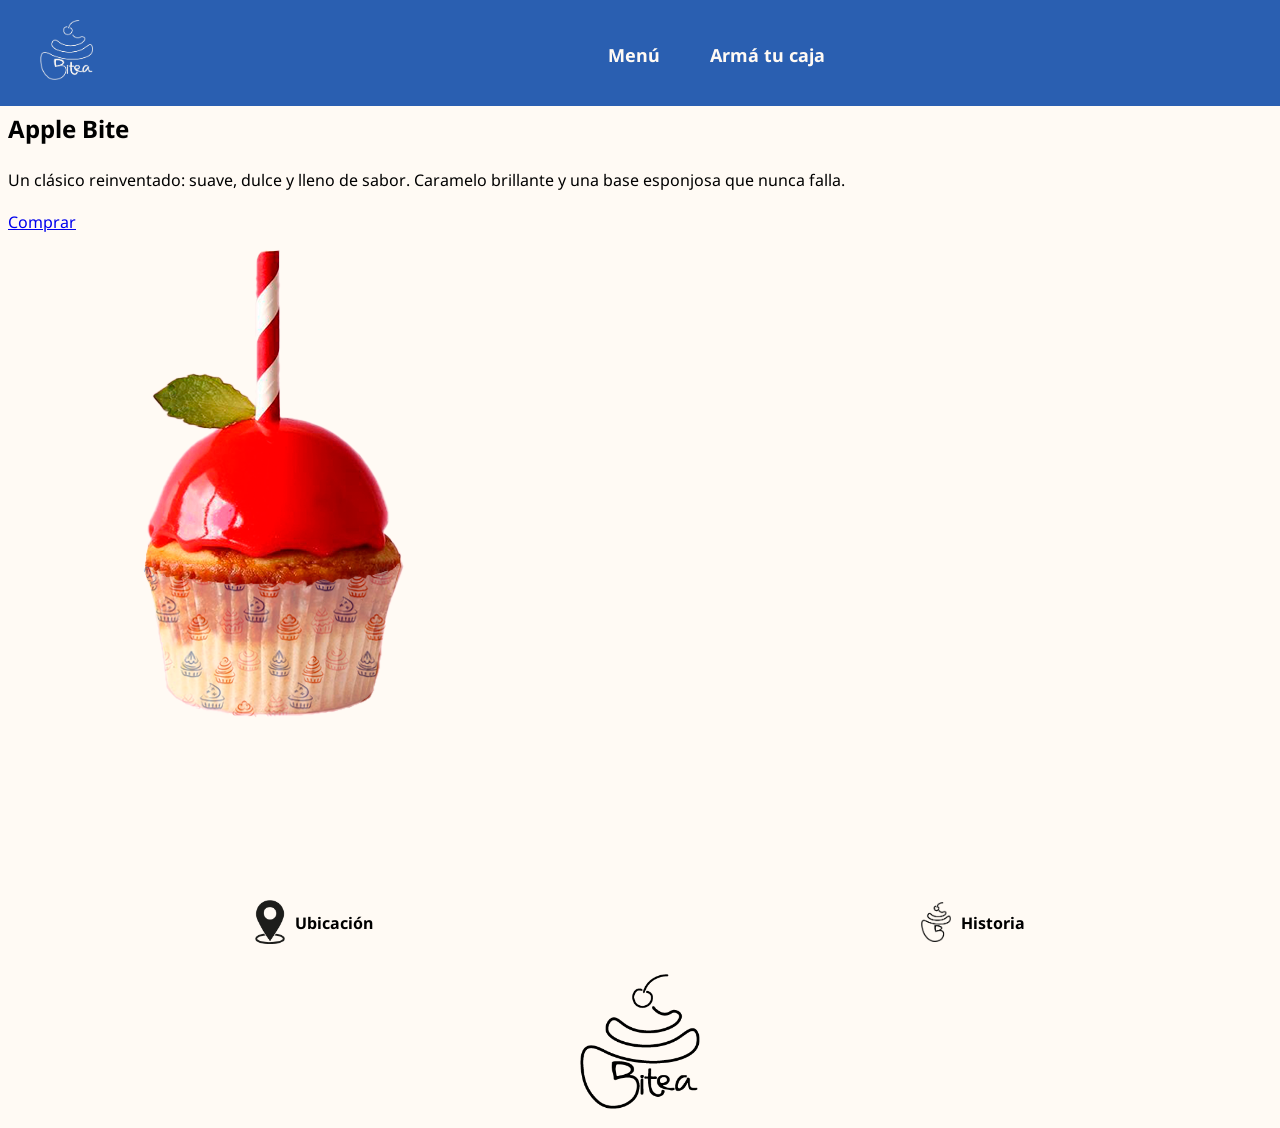
==== apple.html @ 975b8e03 "Add files via upload" ====
<!DOCTYPE html>
<html lang="es">

<head>
    <meta charset="UTF-8">
    <meta name="viewport" content="width=device-width, initial-scale=1.0">
    <title>Bitea — Apple Bite</title>
    <link rel="icon" href="Imagenes/Logo.ico" type="image/x-icon">
    <link rel="stylesheet" href="Css/style-sabores.css">
    <link
        href="https://fonts.googleapis.com/css2?family=Noto+Sans+Thai+Looped:wght@100;200;300;400;500;600;700;800;900&display=swap"
        rel="stylesheet">
</head>

<body>
    <!-- Menú de navegación -->
    <header>
        <div class="logo">
            <a href="index.html">
                <img src="Imagenes/Logo de Bitea (Blanco).png" alt="Logo" class="logo-img">
            </a>
        </div>

        <nav>
            <ul class="menu">
                <li><a href="index.html">Menú</a></li>
                <li><a href="caja3.html">Armá tu caja</a></li>
            </ul>
        </nav>
    </header>

    <section class="detalle-sabor">
        <div class="contenedor-sabor">
            <div class="info-sabor">
                <h1>Apple Bite</h1>
                <p class="descripcion-sabor">
                    Un clásico reinventado: suave, dulce y lleno de sabor. Caramelo brillante y una base esponjosa que
                    nunca falla.
                </p>
                <div class="botones-sabor">
                    <a href="caja3.html" class="btn-comprar-sabor">Comprar</a>
                </div>
            </div>

            <div class="imagen-sabor">
                <img src="Imagenes/Sabores/1. C. Apple Bite.png" alt="Apple Bite">
            </div>
        </div>
    </section>


    <!-- Footer -->
    <footer class="footer">

        <div class="footer-links">
            <a class="footer-link" href="https://www.google.com/maps" target="_blank">
                <img src="Imagenes/Footer/Locacion.png" alt="Ubicación" class="footer-icon">
                <span>Ubicación</span>
            </a>
            <a class="footer-link" href="Historia.html">
                <img src="Imagenes/Footer/Historia.png" alt="Historia" class="footer-icon">
                <span>Historia</span>
            </a>
        </div>

        <div class="footer-logo">
            <a href="index.html">
                <img src="Imagenes/Footer/Logo Bitea (Negro) .png" alt="Logo Bitea">
            </a>
        </div>

    </footer>
</body>

</html>
---- Css/style-sabores.css ----
/* TIPOGRAFÍA */
body {
    font-family: 'Noto Sans Thai Looped', sans-serif;
    background-color: #FFFAF4;
    padding-top: 80px;
}

/* MENU */

/* Estilos del header */
header {
    background-color: #2A5FB1;
    padding: 20px 40px;
    position: fixed;
    top: 0;
    left: 0;
    width: 100%;
    z-index: 1000;
    display: flex;
    justify-content: space-between;
    align-items: center;
}

/* Logo */
.logo {
    display: flex;
    align-items: center;
    margin-right: 20px;
}

.logo-img {
    height: 60px;
}

/* Estilos para el ícono de hamburguesa (oculto por defecto en escritorio) */
.hamburger {
    display: none;
    flex-direction: column;
    justify-content: space-between;
    width: 30px;
    height: 20px;
    cursor: pointer;
}

.hamburger span {
    width: 100%;
    height: 3px;
    background-color: #FFFAF4;
    transition: all 0.3s ease;
}

.hamburger.active span:nth-child(1) {
    transform: rotate(45deg) translate(5px, 5px);
}

.hamburger.active span:nth-child(2) {
    opacity: 0;
}

.hamburger.active span:nth-child(3) {
    transform: rotate(-45deg) translate(7px, -7px);
}

/* Contenedor del menú */
nav {
    display: flex;
    align-items: center;
    flex-grow: 1;
    justify-content: center;
}

/* Estilos del menú */
.menu {
    display: flex;
    justify-content: center;
    list-style: none;
    gap: 30px;
    margin: 0;
    padding: 0;
}

/* Enlaces del menú */
.menu li a {
    text-decoration: none;
    color: #FFFAF4;
    font-weight: bold;
    font-size: 18px;
    position: relative;
    padding: 5px 10px;
    transition: color 0.3s ease;
}

/* Efecto de subrayado en hover */
.menu li a::after {
    content: '';
    position: absolute;
    left: 0;
    bottom: -2px;
    width: 100%;
    height: 3px;
    background-color: #FFFAF4;
    transform: scaleX(0);
    transform-origin: right;
    transition: transform 0.3s ease;
}

.menu li a:hover::after {
    transform: scaleX(1);
    transform-origin: left;
}

.menu li a:hover {
    color: #FFFAF4;
}

/* Contenedor de los íconos (carrito y perfil) */
.icon-container {
    display: flex;
    gap: 20px;
    justify-content: flex-end;
    position: absolute;
    right: 110px;
}

/* Estilos para los íconos en el menú */
.icon-container a img.icon {
    width: 24px;
    height: auto;
    transition: transform 0.3s ease;
}

/* Efecto al pasar el mouse (hover) sobre los íconos */
.icon-container a:hover img.icon {
    transform: scale(1.2);
}

/* SABORES */
.sabores {
    background-position: center;
    padding: 60px;
    color: white;
}

.sabores .datail {
    display: block;
    justify-content: center;
    gap: 20px;
}

.sabores h1 {
    font-size: 30pt;
    text-align: justify;
    margin-top: 0px;
    margin-left: 650px;
    margin-right: 180px;
    color: black;
}

.sabores p {
    font-size: 14pt;
    text-align: justify;
    margin-top: 10px;
    margin-left: 650px;
    margin-right: 80px;
    color: black;
}

.sabores img {
    max-width: 700px;
    height: auto;
    display: block;
    margin-top: -250px;
    margin-left: 100px;
    margin-bottom: 25px;
}

/* BOTONES EN GENERAL: COMPRAR Y AGREGAR A FAV */
.botones {
    display: flex;
    align-items: center;
    justify-content: center;
    margin: 0;
    padding: 0;
}

.comprar {
    display: inline-block;
    padding: 10px 50px;
    background-color: black;
    color: white;
    text-decoration: none;
    font-size: 1.2rem;
    font-weight: bold;
    border-radius: 10px;
    box-shadow: 0 4px 8px rgba(0, 0, 0, 0.3);
    transition: all 0.3s ease;
    margin-top: -570px;
    margin-left: 560px;
}

.comprar:hover {
    background-color: rgb(36, 35, 35);
    transform: scale(1.05);
}

#favoriteButton {
    display: flex;
    align-items: center;
    justify-content: center;
    gap: 6px;
    background-color: transparent;
    font-size: 1.2rem;
    color: black;
    font-weight: bold;
    padding: 8px 12px;
    border: none;
    border-radius: 10px;
    transition: all 0.3s ease;
    position: relative;
    margin: 0;
    margin-top: -560px;
}

#heartIcon {
    margin-top: -11px;
    margin: 0;
    width: 30px;
    height: auto;
    transition: transform 0.3s ease;
}

#favoriteButton:hover #heartIcon {
    transform: scale(1.2);
}

/* ESTRELLAS Y CANTIDAD DE REVIEW */
.estrellas {
    display: flex;
    align-items: center;
    margin-top: -80px;
    margin-bottom: -79px;
    margin-left: 650px;
    gap: 2px;
}

.estrellas img {
    width: 30px;
    height: auto;
    margin-left: 0;
}

.estrellas p {
    margin-left: 8px;
    font-size: 16px;
    font-weight: bold;
    color: #333;
    margin-top: -255px;
}

/* REVIEWS */
.reviews {
    padding: 50px 20px;
    text-align: left;
    background-color: #fffaf4;
}

.reviews h2 {
    font-size: 2em;
    margin-bottom: 24pt;
    color: black;
    margin-top: 10px;
    margin-left: 290px;
}

.review-cards {
    display: flex;
    justify-content: center;
    gap: 20px;
    flex-wrap: wrap;
}

.card {
    background-color: #FFFAF4;
    padding: 20px;
    border-radius: 10px;
    box-shadow: 0 4px 6px rgba(0, 0, 0, 0.1);
    max-width: 250px;
    text-align: left;
    border: 1px solid black;
}

.card p {
    font-size: 1em;
    margin-bottom: 10px;
    color: black;
}

.card span {
    font-size: 0.9em;
    font-weight: bold;
    color: black;
}

/* INGREDIENTES Y ETIQUETA NUTRICIONAL */
.accordion {
    width: 100%;
    max-width: 930px;
    margin: auto;
}

.accordion-item {
    border: 1px solid black;
    margin-bottom: 10px;
    border-radius: 5px;
    overflow: hidden;
}

.accordion-content {
    max-height: 0;
    overflow: hidden;
    transition: max-height 0.3s ease;
    padding: 0 15px;
}

.accordion-header {
    background-color: #FFFAF4;
    border: none;
    width: 100%;
    text-align: left;
    padding: 15px;
    font-size: 16px;
    cursor: pointer;
    display: flex;
    justify-content: space-between;
    align-items: center;
}

.arrow {
    width: 20px;
    height: auto;
    transition: transform 0.3s ease;
}

.accordion-header.active .arrow {
    transform: rotate(180deg);
}

.accordion-content p {
    padding: 15px 0;
    margin: 0;
}

/* POP UP: PERSONALIZADO C3 */
#popup-personalizado {
    display: none;
    position: fixed;
    top: 50%;
    left: 50%;
    transform: translate(-50%, -50%);
    width: 80%;
    height: 70%;
    max-width: 800px;
    max-height: 600px;
    background-color: #FFFAF4;
    border-radius: 10px;
    box-shadow: 0 4px 10px rgba(0, 0, 0, 0.3);
    z-index: 1000;
    padding: 20px;
}

#popup-personalizado.active {
    display: block;
}

#popup-personalizado h3 {
    margin: 0 0 20px;
    font-size: 24px;
    color: #333;
    text-align: left;
    margin-left: 20px;
}

#popup-personalizado p {
    font-size: 20px;
    color: #555;
    text-align: left;
    margin-left: 20px;
}

#popup-personalizado .imagen-cupcake {
    max-width: 500px;
    height: auto;
    margin-left: 200px;
}

#popup-personalizado .indicador {
    position: relative;
    display: flex;
    flex-direction: column;
    align-items: center;
    gap: 100px;
    height: 450px;
    margin-top: -570px;
    margin-left: 600px;
}

#popup-personalizado .indicador::before {
    content: '';
    position: absolute;
    top: 0;
    bottom: 0;
    width: 38px;
    background-color: #fbacbf;
    z-index: -1;
}

#popup-personalizado .indicador span {
    width: 100px;
    height: 100px;
    border-radius: 50%;
    background-color: #fbacbf;
    z-index: 1;
}

#popup-personalizado .indicador .active {
    background-color: #ED4F2E;
}

#popup-personalizado ul {
    list-style: none;
    padding: 0;
    margin: 0;
    margin-top: -380px;
}

#popup-personalizado ul li {
    margin-bottom: 10px;
    font-size: 16px;
    color: #333;
}

#popup-personalizado ul li input[type="radio"] {
    margin-right: 10px;
}

#popup-personalizado .continue-btn {
    position: fixed;
    bottom: 20px;
    left: 85%;
    transform: translateX(-50%);
    z-index: 10000;
    padding: 10px 20px;
    font-size: 18px;
    text-align: center;
    color: #fff;
    text-decoration: none;
    border-radius: 5px;
    cursor: pointer;
    transition: background-color 0.3s ease;
    background-color: #3361AA;
}

#popup-personalizado .continue-btn[disabled] {
    background-color: #ccc;
    cursor: not-allowed;
}

#popup-personalizado .continue-btn:hover {
    background-color: #ff6f61;
}

#cerrar-popup-personalizado {
    position: absolute;
    top: 15px;
    margin-top: -20px;
    right: 15px;
    font-size: 40px;
    color: #333;
    cursor: pointer;
    z-index: 1001;
}

/* FOOTER */
.footer {
    display: flex;
    flex-direction: column;
    justify-content: space-between;
    align-items: center;
    background-color: #FFFAF4;
    padding: 20px;
    height: 200px;
    margin-top: 120px;
}

.footer-links {
    display: flex;
    justify-content: space-between;
    width: 100%;
    max-width: 800px;
    margin-bottom: 20px;
}

.footer-link {
    text-decoration: none;
    color: #000;
    font-size: 16px;
    margin: 0 15px;
    display: flex;
    align-items: center;
    font-weight: 700;
}

.footer-social {
    display: flex;
    justify-content: center;
    align-items: center;
    margin-bottom: 10px;
}

.social-link {
    margin: 0 10px;
    text-decoration: none;
}

.social-icon {
    width: 60px;
    height: 60px;
}

.footer-logo img {
    max-width: 120px;
    margin-top: 10px;
}

.footer-icon {
    margin-right: 10px;
    width: 30px;
}

/* CARRITO */
#modal-carrito {
    position: fixed;
    top: 0;
    right: 0;
    width: 400px;
    height: 100%;
    background: white;
    box-shadow: -4px 0 10px rgba(0, 0, 0, 0.2);
    z-index: 1000;
    display: flex;
    flex-direction: column;
}

.cerrar {
    font-size: 24px;
    cursor: pointer;
    text-align: right;
    padding: 10px;
}

#contenido-carrito {
    overflow-y: auto;
    flex: 1;
    padding: 20px;
}

.producto {
    display: flex;
    align-items: center;
    margin-bottom: 15px;
}

.imagen-producto {
    width: 80px;
    height: 80px;
    object-fit: cover;
    margin-right: 15px;
}

.detalles-producto {
    flex: 1;
    display: flex;
    flex-direction: column;
    gap: 5px;
}

.nombre-producto {
    font-size: 14px;
    font-weight: bold;
    white-space: nowrap;
    overflow: hidden;
    text-overflow: ellipsis;
}

.cantidad-precio {
    display: flex;
    align-items: center;
    gap: 10px;
    font-size: 14px;
}

.cantidad {
    padding: 0 10px;
}

.btn-cantidad {
    width: 30px;
    height: 30px;
    border: 1px solid white;
    border-radius: 10px;
    background: white;
    color: black;
    font-size: 16px;
    cursor: pointer;
}

.btn-cantidad:hover {
    background: #f490a5;
}

.icono-eliminar {
    width: 24px;
    height: 24px;
    cursor: pointer;
}

.total {
    display: flex;
    justify-content: space-between;
    font-size: 16px;
    font-weight: bold;
    padding: 10px 20px;
    border-top: 1px solid #ccc;
}

.boton-finalizar {
    background: black;
    color: white;
    width: calc(100% - 40px);
    margin: 0 auto;
    padding: 10px 0;
    text-align: center;
    font-size: 16px;
    font-weight: bold;
    cursor: pointer;
    border: none;
}

.boton-finalizar:hover {
    background: #333;
}

#footer-carrito {
    padding: 20px;
    background: white;
    box-shadow: 0 -2px 5px rgba(0, 0, 0, 0.1);
    display: flex;
    justify-content: center;
    align-items: center;
}

.contador-carrito {
    position: absolute;
    top: -5px;
    right: -5px;
    background-color: #f490a5;
    color: white;
    font-size: 14px;
    font-weight: bold;
    border-radius: 50%;
    width: 20px;
    height: 20px;
    display: flex;
    justify-content: center;
    align-items: center;
}

/* Unified Media Query for Tablets and Mobile (max-width: 1024px) */
@media (max-width: 1024px) {

    header {
        padding: 15px 20px;
        flex-direction: column;
        align-items: center;
    }

    .logo {
        margin-bottom: 10px;
    }

    .logo-img {
        height: clamp(40px, 5vw, 50px);
        margin: 0 auto;
    }

    /* Hamburger menu (unchanged) */
    .hamburger {
        display: flex;
        position: absolute;
        left: 20px;
        top: 50%;
        transform: translateY(-50%);
        z-index: 1001;
    }

    /* Navigation menu */
    nav {
        position: absolute;
        top: 100%;
        left: 0;
        width: 100%;
        background-color: #2A5FB1;
        transform: translateY(-100%);
        opacity: 0;
        visibility: hidden;
        transition: transform 0.3s ease, opacity 0.3s ease, visibility 0.3s ease;
        z-index: 1000;
        padding: 0;
        /* Remove padding */
        margin: 0;
        /* Remove margin */
        border: none;
        /* Remove borders */
    }

    /* Open menu state */
    nav.menu-open {
        transform: translateY(0);
        opacity: 1;
        visibility: visible;
        text-align: left !important;
    }

    .menu {
        display: flex !important;
        flex-direction: column !important;
        gap: 10px !important;
        padding: 10px 20px !important;
        margin: 0 !important;
        list-style: none !important;
        align-items: left !important;
        justify-content: flex-start !important;
    }

    .menu li {
        margin: 0 !important;
        padding: 0 !important;
        width: auto !important;
    }

    .menu li a,
    .menu li button {
        font-size: clamp(14px, 2vw, 16px) !important;
        padding: 10px 15px !important;
        margin: 0 !important;
        text-align: left !important;
        color: #fff !important;
        text-decoration: none !important;
        display: block !important;
        margin-right: clamp(300px, 1.2vw, 112px) !important;
    }

    /* Remove hover underline effect in mobile */
    .menu li a::after {
        display: none;
    }

    /* Override browser defaults for lists */
    nav ul,
    nav li {
        margin: 0 !important;
        padding: 0 !important;
    }

    /* Icon container (unchanged) */
    .icon-container {
        position: absolute;
        right: 20px;
        margin-top: 0;
        gap: 15px;
    }

    .icon-container a img.icon {
        width: clamp(18px, 2vw, 20px);
    }

    /* Menu section (unchanged) */
    #menu {
        height: 70vh;
    }

    .btn-overlay {
        font-size: clamp(12px, 1.5vw, 15px);
        padding: clamp(6px, 1vw, 8px) clamp(12px, 2vw, 16px);
    }

    #modal-carrito {
        width: clamp(300px, 80vw, 400px);
        /* Responsive width */
        right: -100%;
        /* Start off-screen */
    }

    #modal-carrito.active {
        right: 0;
        /* Slide in */
    }

    .icon-container {
        right: 70px;
        top: 50%;
        transform: translateY(-50%);
    }

    /* Sabores Section */
    .sabores {
        position: relative;
        background-size: cover !important;
        background-position: center bottom !important;
        background-repeat: no-repeat !important;
        padding: 0.1px 0 !important;
        color: white !important;
        text-align: center !important;
        margin-top: -20px !important;
        margin-bottom: 20px !important;
        z-index: 1 !important;
        min-height: clamp(400px, 50vw, 500px);
    }

    .sabores h1 {
        font-size: clamp(10px, 1.5vw, 16px) !important;
        text-align: left !important;
        margin: clamp(80px, 10vw, 10px) auto 0 !important;
        margin-left: clamp(10px, 40vw, 250px) !important;
        white-space: nowrap;
    }

    .sabores p {
        font-size: clamp(9px, 1.2vw, 12px);
        margin: clamp(5px, 2vw, 10px) clamp(10px, 5vw, 20px) !important;
        text-align: justify !important;
        margin-left: clamp(70px, 40vw, 320px) !important;
        margin-right: clamp(10px, 5vw, 30px) !important;
    }

    .sabores img {
        max-width: clamp(150px, 40vw, 200px) !important;
        height: auto !important;
        margin: clamp(20px, 5vw, 30px) auto !important;
        margin-left: clamp(5px, 5vw, 60px) !important;
        margin-top: clamp(-100px, -20vw, -80px) !important;
    }

    .botones {
        flex-direction: row !important;
        gap: clamp(10px, 2vw, 15px) !important;
        margin-top: clamp(-100px, -25vw, -80px) !important;
        margin-left: clamp(50px, 40vw, 200px) !important;
        align-items: center !important;
    }

    .comprar {
        font-size: clamp(10px, 1.5vw, 16px) !important;
        padding: clamp(3px, 1vw, 10px) clamp(15px, 5vw, 30px) !important;
        margin: 0 !important;
        margin-left: clamp(0px, 1vw, 5px) !important;
    }

    #favoriteButton {
        display: flex !important;
        align-items: center !important;
        justify-content: flex-start !important;
        gap: clamp(5px, 1vw, 10px) !important;
        font-size: clamp(10px, 1.5vw, 16px) !important;
        padding: clamp(3px, 1vw, 8px) clamp(10px, 3vw, 12px) !important;
        margin-top: 0 !important;
        margin-left: clamp(0px, 1vw, 5px) !important;
        white-space: nowrap;
    }

    #heartIcon {
        width: clamp(20px, 5vw, 40px) !important;
        height: auto !important;
        margin: 0 !important;
        margin-left: 0 !important;
        margin-top: clamp(-5px, -1vw, -2px) !important;
    }

    #favoriteButton:hover #heartIcon {
        transform: scale(1.2) !important;
    }

    .estrellas {
        display: flex !important;
        flex-direction: row !important;
        align-items: center !important;
        justify-content: flex-start !important;
        margin-left: clamp(70px, 40vw, 350px) !important;
        margin-top: clamp(0px, 2vw, 10px) !important;
    }

    .estrellas img {
        width: clamp(15px, 4vw, 25px) !important;
        height: auto !important;
        margin: 0 !important;
        margin-top: clamp(-10px, -2vw, -5px) !important;
    }

    .estrellas p {
        font-size: clamp(9px, 2vw, 12px) !important;
        margin-top: clamp(0px, 2vw, 10px) !important;
        text-align: left !important;
        /* Changed to left for natural alignment */
        margin-left: clamp(2px, 1vw, 8px) !important;
        white-space: nowrap !important;
    }

    /* Reviews Section */
    .reviews {
        padding: clamp(10px, 3vw, 20px) clamp(5px, 2vw, 10px) !important;
        margin-top: clamp(-20px, -5vw, -10px) !important;
    }

    .reviews h2 {
        font-size: clamp(10px, 1.5vw, 16px) !important;
        margin-bottom: clamp(12px, 3vw, 20px) !important;
        margin-left: clamp(25px, 10vw, 60px) !important;
        margin-top: clamp(10px, 2vw, 20px) !important;
    }

    .review-cards {
        display: flex !important;
        flex-direction: column !important;
        align-items: flex-start !important;
        gap: clamp(10px, 2vw, 15px) !important;
        margin-left: clamp(10px, 2vw, 150px) !important;
        padding-left: clamp(10px, 2vw, 15px) !important;
    }

    .card {
        width: clamp(275px, 80vw, 650px) !important;
        max-width: 100% !important;
        min-height: auto !important;
        padding: clamp(10px, 2vw, 15px) !important;

    }

    .card p {
        font-size: clamp(10px, 1.5vw, 16px) !important;
    }

    .card span {
        font-size: clamp(10px, 1.5vw, 16px) !important;
    }

    /* Accordion Section */
    .accordion {
        width: clamp(275px, 90vw, 680px) !important;
        max-width: 100% !important;
        padding: clamp(0px, 2vw, 10px) !important;
        margin-left: clamp(15px, 5vw, 60px) !important;
        box-sizing: border-box !important;
    }

    .accordion-header {
        font-size: clamp(10px, 2vw, 14px) !important;
        color: black !important;
    }

    .accordion-content p {
        font-size: clamp(10px, 2vw, 12px) !important;
    }

    /* Pop-up Personalizado */
    #popup-personalizado {
        width: 90% !important;
        height: 65% !important;
        padding: 10px !important;
        max-width: 90% !important;
        max-height: 100vh !important;
    }

    #popup-personalizado h3 {
        font-size: clamp(12px, 1.8vw, 15px) !important;
        margin-left: 10px !important;
        margin-top: 0px !important;
    }

    #popup-personalizado p {
        font-size: clamp(10px, 1.5vw, 14px) !important;
        margin-left: 10px !important;
        margin-top: 20px !important;
    }

    #popup-personalizado .imagen-cupcake {
        max-width: clamp(200px, 40vw, 400px) !important;
        margin: 20px auto !important;
        display: block !important;
    }

    #popup-personalizado .indicador {
        margin-top: clamp(-180px, 10vw, -150px) !important;
        margin-left: 350px !important;
        margin-right: auto !important;
        height: clamp(200px, 20vw, 300px) !important;
        gap: clamp(30px, 8vw, 60px) !important;
    }

    #popup-personalizado .indicador::before {
        top: clamp(60px, 20vw, 120px) !important;
        width: clamp(15px, 4vw, 25px) !important;
    }

    #popup-personalizado .indicador span {
        width: clamp(40px, 8vw, 60px) !important;
        height: clamp(40px, 8vw, 60px) !important;
    }

    #popup-personalizado ul {
        margin-top: clamp(-500px, 10vw, -250px) !important;
    }

    #popup-personalizado ul li {
        font-size: clamp(10px, 1.5vw, 12px) !important;
    }

    #popup-personalizado .continue-btn {
        font-size: clamp(15px, 2vw, 16px) !important;
        padding: clamp(8px, 1.5vw, 10px) clamp(16px, 2vw, 20px) !important;
        left: 80% !important;
        transform: translateX(-50%) !important;
    }

    #popup-personalizado .cerrar-popup {
        font-size: clamp(30px, 5vw, 35px) !important;
    }

    /* Footer */
    .footer {
        padding: 10px !important;
        height: auto !important;
        flex-direction: column !important;
        align-items: center !important;
    }

    .footer-links {
        margin-bottom: 20px !important;
        font-size: clamp(9px, 1.5vw, 12px) !important;
        text-align: center !important;
        flex-wrap: wrap !important;
        max-width: 90% !important;
    }

    .footer-link {
        font-size: clamp(9px, 1.5vw, 12px) !important;
        margin: 5px !important;
    }

    .footer-link .footer-icon {
        max-width: clamp(15px, 2vw, 20px) !important;
    }

    .footer-social {
        margin-bottom: 10px !important;
    }

    .social-icon {
        width: clamp(30px, 5vw, 50px) !important;
        height: clamp(30px, 5vw, 50px) !important;
    }

    .footer-logo img {
        max-width: clamp(40px, 10vw, 80px) !important;
    }
}
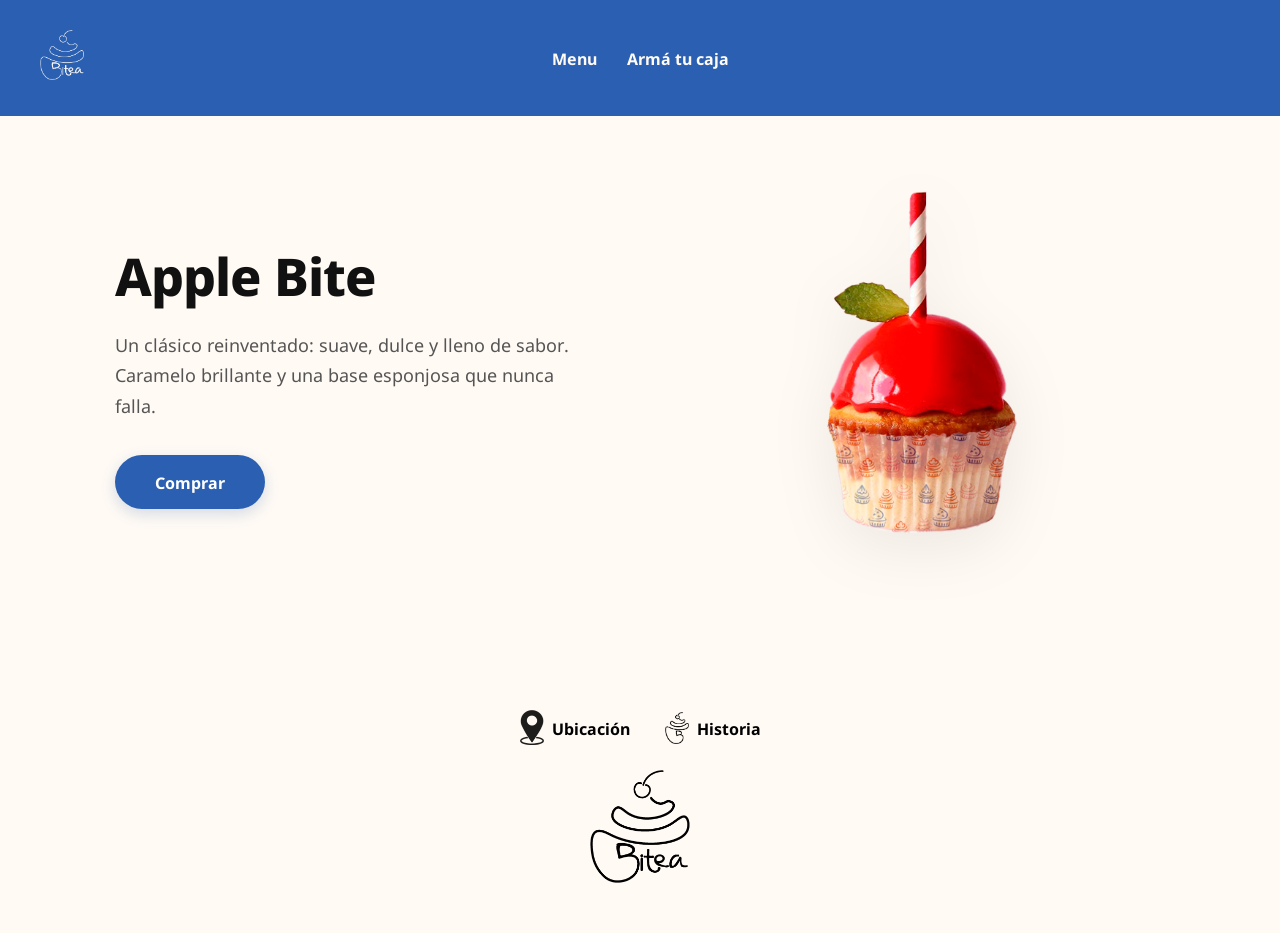
==== commit e9c8bbe5: "apple.html" ====
--- a/apple.html
+++ b/apple.html
@@ -23,7 +23,7 @@
 
         <nav>
             <ul class="menu">
-                <li><a href="index.html">Menú</a></li>
+                <li><a href="index.html">Menu</a></li>
                 <li><a href="caja3.html">Armá tu caja</a></li>
             </ul>
         </nav>
@@ -72,4 +72,4 @@
     </footer>
 </body>
 
-</html>+</html>
--- a/Css/style-sabores.css
+++ b/Css/style-sabores.css
@@ -1,1075 +1,307 @@
-/* TIPOGRAFÍA */
+/* ==========================================================================
+   1. ESTILOS BASE Y CONFIGURACIÓN
+   ========================================================================== */
 body {
     font-family: 'Noto Sans Thai Looped', sans-serif;
     background-color: #FFFAF4;
     padding-top: 80px;
-}
-
-/* MENU */
-
-/* Estilos del header */
+    margin: 0;
+}
+
+/* ==========================================================================
+   2. HEADER Y NAVEGACIÓN (ESCRITORIO)
+   ========================================================================== */
 header {
     background-color: #2A5FB1;
-    padding: 20px 40px;
+    padding: 30px 40px;
     position: fixed;
     top: 0;
     left: 0;
     width: 100%;
     z-index: 1000;
     display: flex;
-    justify-content: space-between;
-    align-items: center;
-}
-
-/* Logo */
-.logo {
-    display: flex;
-    align-items: center;
-    margin-right: 20px;
+    align-items: center;
+    box-sizing: border-box;
+}
+
+header .logo {
+    flex: 1;
+    display: flex;
+    align-items: center;
 }
 
 .logo-img {
-    height: 60px;
-}
-
-/* Estilos para el ícono de hamburguesa (oculto por defecto en escritorio) */
-.hamburger {
-    display: none;
-    flex-direction: column;
-    justify-content: space-between;
-    width: 30px;
-    height: 20px;
-    cursor: pointer;
-}
-
-.hamburger span {
-    width: 100%;
-    height: 3px;
-    background-color: #FFFAF4;
-    transition: all 0.3s ease;
-}
-
-.hamburger.active span:nth-child(1) {
-    transform: rotate(45deg) translate(5px, 5px);
-}
-
-.hamburger.active span:nth-child(2) {
-    opacity: 0;
-}
-
-.hamburger.active span:nth-child(3) {
-    transform: rotate(-45deg) translate(7px, -7px);
-}
-
-/* Contenedor del menú */
-nav {
-    display: flex;
-    align-items: center;
-    flex-grow: 1;
-    justify-content: center;
-}
-
-/* Estilos del menú */
-.menu {
-    display: flex;
-    justify-content: center;
+    height: 50px;
+    width: auto;
+}
+
+header nav {
+    flex: 2;
+    display: flex;
+    justify-content: center;
+}
+
+header .menu {
+    display: flex;
     list-style: none;
     gap: 30px;
+    padding: 0;
     margin: 0;
-    padding: 0;
-}
-
-/* Enlaces del menú */
-.menu li a {
+}
+
+header::after {
+    content: "";
+    flex: 1;
+}
+
+header .menu li a {
+    color: #FFFAF4;
     text-decoration: none;
-    color: #FFFAF4;
     font-weight: bold;
+    font-size: 16px;
+    transition: color 0.3s ease;
+}
+
+header .menu li a:hover {
+    color: #fbacbf;
+}
+
+/* ==========================================================================
+   3. PÁGINA DE DETALLE DE SABOR (ESTILO PRODUCTO PREMIUM)
+   ========================================================================== */
+.detalle-sabor {
+    background-color: #FFFAF4;
+    padding: 80px 40px;
+    display: flex;
+    justify-content: center;
+    align-items: center;
+    min-height: calc(100vh - 320px);
+    box-sizing: border-box;
+}
+
+.contenedor-sabor {
+    display: flex;
+    align-items: center;
+    justify-content: space-between;
+    gap: 60px;
+    max-width: 1050px;
+    width: 100%;
+}
+
+/* Bloque Izquierdo: Textos y Botón */
+.info-sabor {
+    flex: 1;
+    display: flex;
+    flex-direction: column;
+    align-items: flex-start;
+}
+
+.info-sabor h1 {
+    font-size: 52px;
+    font-weight: 800;
+    color: #111111;
+    margin: 0 0 15px 0;
+    letter-spacing: -1px;
+}
+
+.descripcion-sabor {
     font-size: 18px;
-    position: relative;
-    padding: 5px 10px;
+    line-height: 1.7;
+    color: #555555;
+    margin: 0 0 35px 0;
+    max-width: 480px;
+}
+
+/* Botón de compra estilo píldora institucional */
+.btn-comprar-sabor {
+    display: inline-block;
+    background-color: #2A5FB1;
+    /* Azul Bitea */
+    color: #ffffff;
+    text-decoration: none;
+    padding: 14px 40px;
+    font-size: 16px;
+    font-weight: 700;
+    border-radius: 30px;
+    box-shadow: 0px 5px 15px rgba(42, 95, 177, 0.2);
+    transition: background-color 0.3s ease, transform 0.2s ease;
+}
+
+.btn-comprar-sabor:hover {
+    background-color: #1d4480;
+    transform: translateY(-2px);
+}
+
+/* Bloque Derecho: Imagen del Cupcake Flotante */
+.imagen-sabor {
+    flex: 1;
+    display: flex;
+    justify-content: center;
+    align-items: center;
+}
+
+.imagen-sabor img {
+    width: 100%;
+    max-width: 380px;
+    /* Tamaño ideal impactante */
+    height: auto;
+    object-fit: contain;
+    filter: drop-shadow(0px 15px 30px rgba(0, 0, 0, 0.08));
+    /* Da el efecto de estar flotando */
+    transition: transform 0.4s ease;
+}
+
+.imagen-sabor img:hover {
+    transform: scale(1.03) translateY(-5px);
+    /* Animación sutil interactiva */
+}
+
+/* ==========================================================================
+   4. FOOTER COHESIVO Y CENTRADO
+   ========================================================================== */
+.footer {
+    display: flex;
+    flex-direction: column;
+    align-items: center;
+    justify-content: center;
+    background-color: #FFFAF4;
+    padding: 50px 20px;
+    min-height: 240px;
+    gap: 25px;
+    width: 100%;
+    box-sizing: border-box;
+}
+
+.footer-links {
+    display: flex;
+    justify-content: center;
+    flex-wrap: wrap;
+    gap: 35px;
+    width: auto;
+    max-width: 800px;
+}
+
+.footer-link {
+    text-decoration: none;
+    color: #000000;
+    font-size: 16px;
+    font-weight: 700;
+    display: flex;
+    align-items: center;
     transition: color 0.3s ease;
 }
 
-/* Efecto de subrayado en hover */
-.menu li a::after {
-    content: '';
-    position: absolute;
-    left: 0;
-    bottom: -2px;
-    width: 100%;
-    height: 3px;
-    background-color: #FFFAF4;
-    transform: scaleX(0);
-    transform-origin: right;
-    transition: transform 0.3s ease;
-}
-
-.menu li a:hover::after {
-    transform: scaleX(1);
-    transform-origin: left;
-}
-
-.menu li a:hover {
-    color: #FFFAF4;
-}
-
-/* Contenedor de los íconos (carrito y perfil) */
-.icon-container {
-    display: flex;
-    gap: 20px;
-    justify-content: flex-end;
-    position: absolute;
-    right: 110px;
-}
-
-/* Estilos para los íconos en el menú */
-.icon-container a img.icon {
+.footer-link:hover {
+    color: #2A5FB1;
+}
+
+.footer-icon {
     width: 24px;
     height: auto;
-    transition: transform 0.3s ease;
-}
-
-/* Efecto al pasar el mouse (hover) sobre los íconos */
-.icon-container a:hover img.icon {
-    transform: scale(1.2);
-}
-
-/* SABORES */
-.sabores {
-    background-position: center;
-    padding: 60px;
-    color: white;
-}
-
-.sabores .datail {
-    display: block;
-    justify-content: center;
-    gap: 20px;
-}
-
-.sabores h1 {
-    font-size: 30pt;
-    text-align: justify;
-    margin-top: 0px;
-    margin-left: 650px;
-    margin-right: 180px;
-    color: black;
-}
-
-.sabores p {
-    font-size: 14pt;
-    text-align: justify;
-    margin-top: 10px;
-    margin-left: 650px;
-    margin-right: 80px;
-    color: black;
-}
-
-.sabores img {
-    max-width: 700px;
+    margin-right: 8px;
+}
+
+.footer-logo {
+    display: flex;
+    justify-content: center;
+    align-items: center;
+}
+
+.footer-logo img {
+    max-width: 100px;
     height: auto;
     display: block;
-    margin-top: -250px;
-    margin-left: 100px;
-    margin-bottom: 25px;
-}
-
-/* BOTONES EN GENERAL: COMPRAR Y AGREGAR A FAV */
-.botones {
-    display: flex;
-    align-items: center;
-    justify-content: center;
-    margin: 0;
-    padding: 0;
-}
-
-.comprar {
-    display: inline-block;
-    padding: 10px 50px;
-    background-color: black;
-    color: white;
-    text-decoration: none;
-    font-size: 1.2rem;
-    font-weight: bold;
-    border-radius: 10px;
-    box-shadow: 0 4px 8px rgba(0, 0, 0, 0.3);
-    transition: all 0.3s ease;
-    margin-top: -570px;
-    margin-left: 560px;
-}
-
-.comprar:hover {
-    background-color: rgb(36, 35, 35);
-    transform: scale(1.05);
-}
-
-#favoriteButton {
-    display: flex;
-    align-items: center;
-    justify-content: center;
-    gap: 6px;
-    background-color: transparent;
-    font-size: 1.2rem;
-    color: black;
-    font-weight: bold;
-    padding: 8px 12px;
-    border: none;
-    border-radius: 10px;
-    transition: all 0.3s ease;
-    position: relative;
-    margin: 0;
-    margin-top: -560px;
-}
-
-#heartIcon {
-    margin-top: -11px;
-    margin: 0;
-    width: 30px;
-    height: auto;
-    transition: transform 0.3s ease;
-}
-
-#favoriteButton:hover #heartIcon {
-    transform: scale(1.2);
-}
-
-/* ESTRELLAS Y CANTIDAD DE REVIEW */
-.estrellas {
-    display: flex;
-    align-items: center;
-    margin-top: -80px;
-    margin-bottom: -79px;
-    margin-left: 650px;
-    gap: 2px;
-}
-
-.estrellas img {
-    width: 30px;
-    height: auto;
-    margin-left: 0;
-}
-
-.estrellas p {
-    margin-left: 8px;
-    font-size: 16px;
-    font-weight: bold;
-    color: #333;
-    margin-top: -255px;
-}
-
-/* REVIEWS */
-.reviews {
-    padding: 50px 20px;
-    text-align: left;
-    background-color: #fffaf4;
-}
-
-.reviews h2 {
-    font-size: 2em;
-    margin-bottom: 24pt;
-    color: black;
-    margin-top: 10px;
-    margin-left: 290px;
-}
-
-.review-cards {
-    display: flex;
-    justify-content: center;
-    gap: 20px;
-    flex-wrap: wrap;
-}
-
-.card {
-    background-color: #FFFAF4;
-    padding: 20px;
-    border-radius: 10px;
-    box-shadow: 0 4px 6px rgba(0, 0, 0, 0.1);
-    max-width: 250px;
-    text-align: left;
-    border: 1px solid black;
-}
-
-.card p {
-    font-size: 1em;
-    margin-bottom: 10px;
-    color: black;
-}
-
-.card span {
-    font-size: 0.9em;
-    font-weight: bold;
-    color: black;
-}
-
-/* INGREDIENTES Y ETIQUETA NUTRICIONAL */
-.accordion {
-    width: 100%;
-    max-width: 930px;
-    margin: auto;
-}
-
-.accordion-item {
-    border: 1px solid black;
-    margin-bottom: 10px;
-    border-radius: 5px;
-    overflow: hidden;
-}
-
-.accordion-content {
-    max-height: 0;
-    overflow: hidden;
-    transition: max-height 0.3s ease;
-    padding: 0 15px;
-}
-
-.accordion-header {
-    background-color: #FFFAF4;
-    border: none;
-    width: 100%;
-    text-align: left;
-    padding: 15px;
-    font-size: 16px;
-    cursor: pointer;
-    display: flex;
-    justify-content: space-between;
-    align-items: center;
-}
-
-.arrow {
-    width: 20px;
-    height: auto;
-    transition: transform 0.3s ease;
-}
-
-.accordion-header.active .arrow {
-    transform: rotate(180deg);
-}
-
-.accordion-content p {
-    padding: 15px 0;
-    margin: 0;
-}
-
-/* POP UP: PERSONALIZADO C3 */
-#popup-personalizado {
-    display: none;
-    position: fixed;
-    top: 50%;
-    left: 50%;
-    transform: translate(-50%, -50%);
-    width: 80%;
-    height: 70%;
-    max-width: 800px;
-    max-height: 600px;
-    background-color: #FFFAF4;
-    border-radius: 10px;
-    box-shadow: 0 4px 10px rgba(0, 0, 0, 0.3);
-    z-index: 1000;
-    padding: 20px;
-}
-
-#popup-personalizado.active {
-    display: block;
-}
-
-#popup-personalizado h3 {
-    margin: 0 0 20px;
-    font-size: 24px;
-    color: #333;
-    text-align: left;
-    margin-left: 20px;
-}
-
-#popup-personalizado p {
-    font-size: 20px;
-    color: #555;
-    text-align: left;
-    margin-left: 20px;
-}
-
-#popup-personalizado .imagen-cupcake {
-    max-width: 500px;
-    height: auto;
-    margin-left: 200px;
-}
-
-#popup-personalizado .indicador {
-    position: relative;
-    display: flex;
-    flex-direction: column;
-    align-items: center;
-    gap: 100px;
-    height: 450px;
-    margin-top: -570px;
-    margin-left: 600px;
-}
-
-#popup-personalizado .indicador::before {
-    content: '';
-    position: absolute;
-    top: 0;
-    bottom: 0;
-    width: 38px;
-    background-color: #fbacbf;
-    z-index: -1;
-}
-
-#popup-personalizado .indicador span {
-    width: 100px;
-    height: 100px;
-    border-radius: 50%;
-    background-color: #fbacbf;
-    z-index: 1;
-}
-
-#popup-personalizado .indicador .active {
-    background-color: #ED4F2E;
-}
-
-#popup-personalizado ul {
-    list-style: none;
-    padding: 0;
-    margin: 0;
-    margin-top: -380px;
-}
-
-#popup-personalizado ul li {
-    margin-bottom: 10px;
-    font-size: 16px;
-    color: #333;
-}
-
-#popup-personalizado ul li input[type="radio"] {
-    margin-right: 10px;
-}
-
-#popup-personalizado .continue-btn {
-    position: fixed;
-    bottom: 20px;
-    left: 85%;
-    transform: translateX(-50%);
-    z-index: 10000;
-    padding: 10px 20px;
-    font-size: 18px;
-    text-align: center;
-    color: #fff;
-    text-decoration: none;
-    border-radius: 5px;
-    cursor: pointer;
-    transition: background-color 0.3s ease;
-    background-color: #3361AA;
-}
-
-#popup-personalizado .continue-btn[disabled] {
-    background-color: #ccc;
-    cursor: not-allowed;
-}
-
-#popup-personalizado .continue-btn:hover {
-    background-color: #ff6f61;
-}
-
-#cerrar-popup-personalizado {
-    position: absolute;
-    top: 15px;
-    margin-top: -20px;
-    right: 15px;
-    font-size: 40px;
-    color: #333;
-    cursor: pointer;
-    z-index: 1001;
-}
-
-/* FOOTER */
-.footer {
-    display: flex;
-    flex-direction: column;
-    justify-content: space-between;
-    align-items: center;
-    background-color: #FFFAF4;
-    padding: 20px;
-    height: 200px;
-    margin-top: 120px;
-}
-
-.footer-links {
-    display: flex;
-    justify-content: space-between;
-    width: 100%;
-    max-width: 800px;
-    margin-bottom: 20px;
-}
-
-.footer-link {
-    text-decoration: none;
-    color: #000;
-    font-size: 16px;
-    margin: 0 15px;
-    display: flex;
-    align-items: center;
-    font-weight: 700;
-}
-
-.footer-social {
-    display: flex;
-    justify-content: center;
-    align-items: center;
-    margin-bottom: 10px;
-}
-
-.social-link {
-    margin: 0 10px;
-    text-decoration: none;
-}
-
-.social-icon {
-    width: 60px;
-    height: 60px;
-}
-
-.footer-logo img {
-    max-width: 120px;
-    margin-top: 10px;
-}
-
-.footer-icon {
-    margin-right: 10px;
-    width: 30px;
-}
-
-/* CARRITO */
-#modal-carrito {
-    position: fixed;
-    top: 0;
-    right: 0;
-    width: 400px;
-    height: 100%;
-    background: white;
-    box-shadow: -4px 0 10px rgba(0, 0, 0, 0.2);
-    z-index: 1000;
-    display: flex;
-    flex-direction: column;
-}
-
-.cerrar {
-    font-size: 24px;
-    cursor: pointer;
-    text-align: right;
-    padding: 10px;
-}
-
-#contenido-carrito {
-    overflow-y: auto;
-    flex: 1;
-    padding: 20px;
-}
-
-.producto {
-    display: flex;
-    align-items: center;
-    margin-bottom: 15px;
-}
-
-.imagen-producto {
-    width: 80px;
-    height: 80px;
-    object-fit: cover;
-    margin-right: 15px;
-}
-
-.detalles-producto {
-    flex: 1;
-    display: flex;
-    flex-direction: column;
-    gap: 5px;
-}
-
-.nombre-producto {
-    font-size: 14px;
-    font-weight: bold;
-    white-space: nowrap;
-    overflow: hidden;
-    text-overflow: ellipsis;
-}
-
-.cantidad-precio {
-    display: flex;
-    align-items: center;
-    gap: 10px;
-    font-size: 14px;
-}
-
-.cantidad {
-    padding: 0 10px;
-}
-
-.btn-cantidad {
-    width: 30px;
-    height: 30px;
-    border: 1px solid white;
-    border-radius: 10px;
-    background: white;
-    color: black;
-    font-size: 16px;
-    cursor: pointer;
-}
-
-.btn-cantidad:hover {
-    background: #f490a5;
-}
-
-.icono-eliminar {
-    width: 24px;
-    height: 24px;
-    cursor: pointer;
-}
-
-.total {
-    display: flex;
-    justify-content: space-between;
-    font-size: 16px;
-    font-weight: bold;
-    padding: 10px 20px;
-    border-top: 1px solid #ccc;
-}
-
-.boton-finalizar {
-    background: black;
-    color: white;
-    width: calc(100% - 40px);
-    margin: 0 auto;
-    padding: 10px 0;
-    text-align: center;
-    font-size: 16px;
-    font-weight: bold;
-    cursor: pointer;
-    border: none;
-}
-
-.boton-finalizar:hover {
-    background: #333;
-}
-
-#footer-carrito {
-    padding: 20px;
-    background: white;
-    box-shadow: 0 -2px 5px rgba(0, 0, 0, 0.1);
-    display: flex;
-    justify-content: center;
-    align-items: center;
-}
-
-.contador-carrito {
-    position: absolute;
-    top: -5px;
-    right: -5px;
-    background-color: #f490a5;
-    color: white;
-    font-size: 14px;
-    font-weight: bold;
-    border-radius: 50%;
-    width: 20px;
-    height: 20px;
-    display: flex;
-    justify-content: center;
-    align-items: center;
-}
-
-/* Unified Media Query for Tablets and Mobile (max-width: 1024px) */
+}
+
+/* ==========================================================================
+   5. MEDIA QUERIES (RESPONSIVE UNIFICADO)
+   ========================================================================== */
+
+/* --- TABLETS Y CELULARES (< 1024px) --- */
 @media (max-width: 1024px) {
-
     header {
         padding: 15px 20px;
         flex-direction: column;
-        align-items: center;
-    }
-
-    .logo {
-        margin-bottom: 10px;
+        gap: 12px;
+    }
+
+    header::after {
+        display: none;
+    }
+
+    header .logo {
+        margin: 0;
+        justify-content: center;
     }
 
     .logo-img {
-        height: clamp(40px, 5vw, 50px);
-        margin: 0 auto;
-    }
-
-    /* Hamburger menu (unchanged) */
-    .hamburger {
-        display: flex;
-        position: absolute;
-        left: 20px;
-        top: 50%;
-        transform: translateY(-50%);
-        z-index: 1001;
-    }
-
-    /* Navigation menu */
-    nav {
-        position: absolute;
-        top: 100%;
-        left: 0;
+        height: 40px;
+    }
+
+    header nav {
+        position: static;
         width: 100%;
-        background-color: #2A5FB1;
-        transform: translateY(-100%);
-        opacity: 0;
-        visibility: hidden;
-        transition: transform 0.3s ease, opacity 0.3s ease, visibility 0.3s ease;
-        z-index: 1000;
-        padding: 0;
-        /* Remove padding */
-        margin: 0;
-        /* Remove margin */
-        border: none;
-        /* Remove borders */
-    }
-
-    /* Open menu state */
-    nav.menu-open {
-        transform: translateY(0);
         opacity: 1;
         visibility: visible;
-        text-align: left !important;
-    }
-
-    .menu {
-        display: flex !important;
-        flex-direction: column !important;
-        gap: 10px !important;
-        padding: 10px 20px !important;
-        margin: 0 !important;
-        list-style: none !important;
-        align-items: left !important;
-        justify-content: flex-start !important;
-    }
-
-    .menu li {
-        margin: 0 !important;
+        transform: none;
+        display: flex;
+        justify-content: center;
+        background-color: transparent;
+    }
+
+    header .menu {
+        flex-direction: row !important;
+        justify-content: center !important;
+        gap: 25px !important;
         padding: 0 !important;
-        width: auto !important;
-    }
-
-    .menu li a,
-    .menu li button {
-        font-size: clamp(14px, 2vw, 16px) !important;
-        padding: 10px 15px !important;
-        margin: 0 !important;
-        text-align: left !important;
-        color: #fff !important;
-        text-decoration: none !important;
-        display: block !important;
-        margin-right: clamp(300px, 1.2vw, 112px) !important;
-    }
-
-    /* Remove hover underline effect in mobile */
-    .menu li a::after {
-        display: none;
-    }
-
-    /* Override browser defaults for lists */
-    nav ul,
-    nav li {
-        margin: 0 !important;
-        padding: 0 !important;
-    }
-
-    /* Icon container (unchanged) */
-    .icon-container {
-        position: absolute;
-        right: 20px;
-        margin-top: 0;
-        gap: 15px;
-    }
-
-    .icon-container a img.icon {
-        width: clamp(18px, 2vw, 20px);
-    }
-
-    /* Menu section (unchanged) */
-    #menu {
-        height: 70vh;
-    }
-
-    .btn-overlay {
-        font-size: clamp(12px, 1.5vw, 15px);
-        padding: clamp(6px, 1vw, 8px) clamp(12px, 2vw, 16px);
-    }
-
-    #modal-carrito {
-        width: clamp(300px, 80vw, 400px);
-        /* Responsive width */
-        right: -100%;
-        /* Start off-screen */
-    }
-
-    #modal-carrito.active {
-        right: 0;
-        /* Slide in */
-    }
-
-    .icon-container {
-        right: 70px;
-        top: 50%;
-        transform: translateY(-50%);
-    }
-
-    /* Sabores Section */
-    .sabores {
-        position: relative;
-        background-size: cover !important;
-        background-position: center bottom !important;
-        background-repeat: no-repeat !important;
-        padding: 0.1px 0 !important;
-        color: white !important;
-        text-align: center !important;
-        margin-top: -20px !important;
-        margin-bottom: 20px !important;
-        z-index: 1 !important;
-        min-height: clamp(400px, 50vw, 500px);
-    }
-
-    .sabores h1 {
-        font-size: clamp(10px, 1.5vw, 16px) !important;
-        text-align: left !important;
-        margin: clamp(80px, 10vw, 10px) auto 0 !important;
-        margin-left: clamp(10px, 40vw, 250px) !important;
-        white-space: nowrap;
-    }
-
-    .sabores p {
-        font-size: clamp(9px, 1.2vw, 12px);
-        margin: clamp(5px, 2vw, 10px) clamp(10px, 5vw, 20px) !important;
-        text-align: justify !important;
-        margin-left: clamp(70px, 40vw, 320px) !important;
-        margin-right: clamp(10px, 5vw, 30px) !important;
-    }
-
-    .sabores img {
-        max-width: clamp(150px, 40vw, 200px) !important;
-        height: auto !important;
-        margin: clamp(20px, 5vw, 30px) auto !important;
-        margin-left: clamp(5px, 5vw, 60px) !important;
-        margin-top: clamp(-100px, -20vw, -80px) !important;
-    }
-
-    .botones {
-        flex-direction: row !important;
-        gap: clamp(10px, 2vw, 15px) !important;
-        margin-top: clamp(-100px, -25vw, -80px) !important;
-        margin-left: clamp(50px, 40vw, 200px) !important;
-        align-items: center !important;
-    }
-
-    .comprar {
-        font-size: clamp(10px, 1.5vw, 16px) !important;
-        padding: clamp(3px, 1vw, 10px) clamp(15px, 5vw, 30px) !important;
-        margin: 0 !important;
-        margin-left: clamp(0px, 1vw, 5px) !important;
-    }
-
-    #favoriteButton {
-        display: flex !important;
-        align-items: center !important;
-        justify-content: flex-start !important;
-        gap: clamp(5px, 1vw, 10px) !important;
-        font-size: clamp(10px, 1.5vw, 16px) !important;
-        padding: clamp(3px, 1vw, 8px) clamp(10px, 3vw, 12px) !important;
-        margin-top: 0 !important;
-        margin-left: clamp(0px, 1vw, 5px) !important;
-        white-space: nowrap;
-    }
-
-    #heartIcon {
-        width: clamp(20px, 5vw, 40px) !important;
-        height: auto !important;
-        margin: 0 !important;
-        margin-left: 0 !important;
-        margin-top: clamp(-5px, -1vw, -2px) !important;
-    }
-
-    #favoriteButton:hover #heartIcon {
-        transform: scale(1.2) !important;
-    }
-
-    .estrellas {
-        display: flex !important;
-        flex-direction: row !important;
-        align-items: center !important;
-        justify-content: flex-start !important;
-        margin-left: clamp(70px, 40vw, 350px) !important;
-        margin-top: clamp(0px, 2vw, 10px) !important;
-    }
-
-    .estrellas img {
-        width: clamp(15px, 4vw, 25px) !important;
-        height: auto !important;
-        margin: 0 !important;
-        margin-top: clamp(-10px, -2vw, -5px) !important;
-    }
-
-    .estrellas p {
-        font-size: clamp(9px, 2vw, 12px) !important;
-        margin-top: clamp(0px, 2vw, 10px) !important;
-        text-align: left !important;
-        /* Changed to left for natural alignment */
-        margin-left: clamp(2px, 1vw, 8px) !important;
-        white-space: nowrap !important;
-    }
-
-    /* Reviews Section */
-    .reviews {
-        padding: clamp(10px, 3vw, 20px) clamp(5px, 2vw, 10px) !important;
-        margin-top: clamp(-20px, -5vw, -10px) !important;
-    }
-
-    .reviews h2 {
-        font-size: clamp(10px, 1.5vw, 16px) !important;
-        margin-bottom: clamp(12px, 3vw, 20px) !important;
-        margin-left: clamp(25px, 10vw, 60px) !important;
-        margin-top: clamp(10px, 2vw, 20px) !important;
-    }
-
-    .review-cards {
-        display: flex !important;
-        flex-direction: column !important;
-        align-items: flex-start !important;
-        gap: clamp(10px, 2vw, 15px) !important;
-        margin-left: clamp(10px, 2vw, 150px) !important;
-        padding-left: clamp(10px, 2vw, 15px) !important;
-    }
-
-    .card {
-        width: clamp(275px, 80vw, 650px) !important;
-        max-width: 100% !important;
-        min-height: auto !important;
-        padding: clamp(10px, 2vw, 15px) !important;
-
-    }
-
-    .card p {
-        font-size: clamp(10px, 1.5vw, 16px) !important;
-    }
-
-    .card span {
-        font-size: clamp(10px, 1.5vw, 16px) !important;
-    }
-
-    /* Accordion Section */
-    .accordion {
-        width: clamp(275px, 90vw, 680px) !important;
-        max-width: 100% !important;
-        padding: clamp(0px, 2vw, 10px) !important;
-        margin-left: clamp(15px, 5vw, 60px) !important;
-        box-sizing: border-box !important;
-    }
-
-    .accordion-header {
-        font-size: clamp(10px, 2vw, 14px) !important;
-        color: black !important;
-    }
-
-    .accordion-content p {
-        font-size: clamp(10px, 2vw, 12px) !important;
-    }
-
-    /* Pop-up Personalizado */
-    #popup-personalizado {
-        width: 90% !important;
-        height: 65% !important;
-        padding: 10px !important;
-        max-width: 90% !important;
-        max-height: 100vh !important;
-    }
-
-    #popup-personalizado h3 {
-        font-size: clamp(12px, 1.8vw, 15px) !important;
-        margin-left: 10px !important;
-        margin-top: 0px !important;
-    }
-
-    #popup-personalizado p {
-        font-size: clamp(10px, 1.5vw, 14px) !important;
-        margin-left: 10px !important;
-        margin-top: 20px !important;
-    }
-
-    #popup-personalizado .imagen-cupcake {
-        max-width: clamp(200px, 40vw, 400px) !important;
-        margin: 20px auto !important;
-        display: block !important;
-    }
-
-    #popup-personalizado .indicador {
-        margin-top: clamp(-180px, 10vw, -150px) !important;
-        margin-left: 350px !important;
-        margin-right: auto !important;
-        height: clamp(200px, 20vw, 300px) !important;
-        gap: clamp(30px, 8vw, 60px) !important;
-    }
-
-    #popup-personalizado .indicador::before {
-        top: clamp(60px, 20vw, 120px) !important;
-        width: clamp(15px, 4vw, 25px) !important;
-    }
-
-    #popup-personalizado .indicador span {
-        width: clamp(40px, 8vw, 60px) !important;
-        height: clamp(40px, 8vw, 60px) !important;
-    }
-
-    #popup-personalizado ul {
-        margin-top: clamp(-500px, 10vw, -250px) !important;
-    }
-
-    #popup-personalizado ul li {
-        font-size: clamp(10px, 1.5vw, 12px) !important;
-    }
-
-    #popup-personalizado .continue-btn {
-        font-size: clamp(15px, 2vw, 16px) !important;
-        padding: clamp(8px, 1.5vw, 10px) clamp(16px, 2vw, 20px) !important;
-        left: 80% !important;
-        transform: translateX(-50%) !important;
-    }
-
-    #popup-personalizado .cerrar-popup {
-        font-size: clamp(30px, 5vw, 35px) !important;
-    }
-
-    /* Footer */
-    .footer {
-        padding: 10px !important;
-        height: auto !important;
-        flex-direction: column !important;
-        align-items: center !important;
+    }
+
+    header .menu li a {
+        font-size: 15px !important;
+        padding: 6px 10px !important;
+    }
+
+    .detalle-sabor {
+        padding: 60px 30px;
+    }
+
+    .contenedor-sabor {
+        gap: 40px;
+    }
+}
+
+/* --- SOLO CELULARES (< 768px) --- */
+@media (max-width: 768px) {
+
+    /* El contenedor pasa a modo vertical: Imagen arriba, textos abajo */
+    .contenedor-sabor {
+        flex-direction: column-reverse;
+        /* Mandamos la imagen arriba y la info abajo */
+        text-align: center;
+        gap: 30px;
+    }
+
+    .info-sabor {
+        align-items: center;
+        /* Centramos el botón y textos */
+    }
+
+    .info-sabor h1 {
+        font-size: 36px;
+    }
+
+    .descripcion-sabor {
+        font-size: 16px;
+        text-align: center;
+    }
+
+    .imagen-sabor img {
+        max-width: 260px;
+        /* Un poco más compacto en pantallas chicas */
     }
 
     .footer-links {
-        margin-bottom: 20px !important;
-        font-size: clamp(9px, 1.5vw, 12px) !important;
-        text-align: center !important;
-        flex-wrap: wrap !important;
-        max-width: 90% !important;
-    }
-
-    .footer-link {
-        font-size: clamp(9px, 1.5vw, 12px) !important;
-        margin: 5px !important;
-    }
-
-    .footer-link .footer-icon {
-        max-width: clamp(15px, 2vw, 20px) !important;
-    }
-
-    .footer-social {
-        margin-bottom: 10px !important;
-    }
-
-    .social-icon {
-        width: clamp(30px, 5vw, 50px) !important;
-        height: clamp(30px, 5vw, 50px) !important;
-    }
-
-    .footer-logo img {
-        max-width: clamp(40px, 10vw, 80px) !important;
-    }
-}+        gap: 20px;
+        font-size: 14px;
+    }
+}
